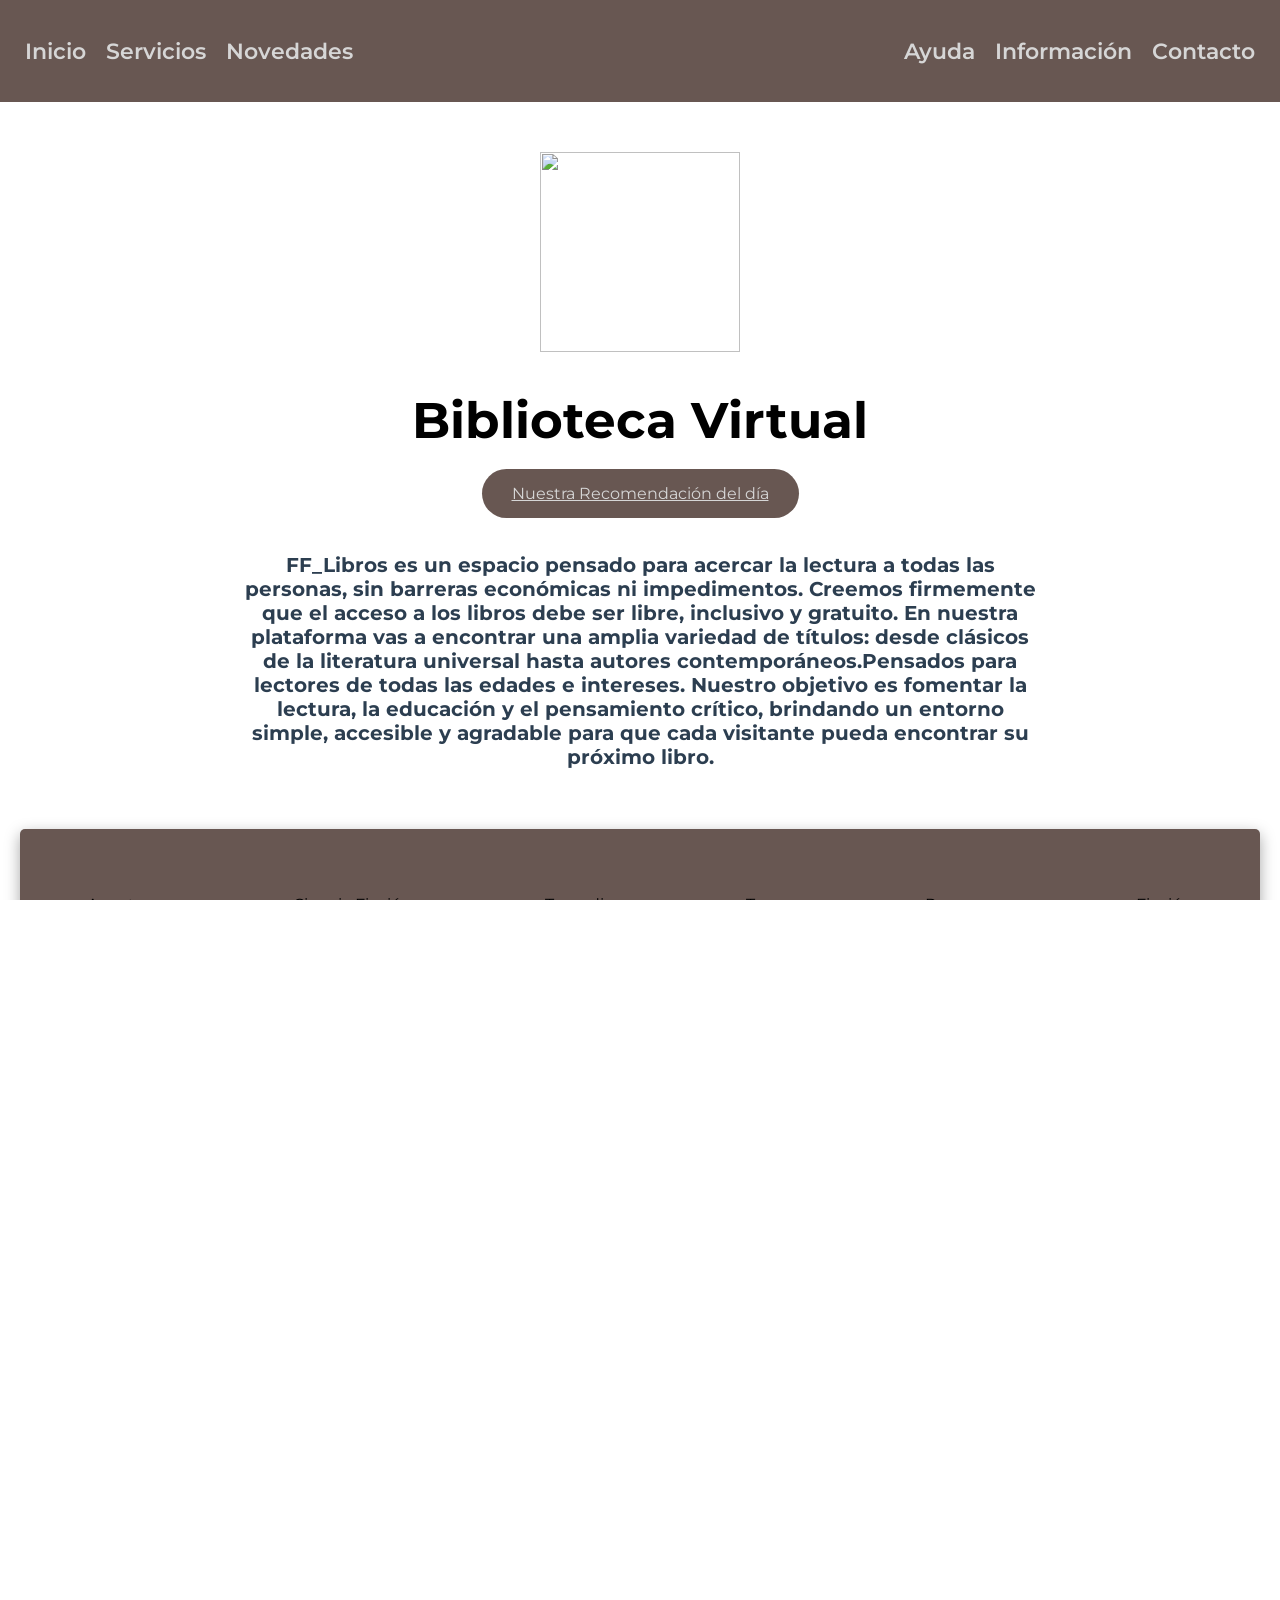
==== index.html @ a9b55ed5 "Initial commit" ====
<!DOCTYPE html>
<html lang="en">

<head>
    <meta charset="UTF-8">
    <meta name="viewport" content="width=device-width, initial-scale=1.0">
    <title>FF_LIBROS</title>
    <link rel="stylesheet" href="estilo.css">
    <link rel="preconnect" href="https://fonts.googleapis.com">
    <link rel="preconnect" href="https://fonts.gstatic.com" crossorigin>
    <link href="https://fonts.googleapis.com/css2?family=Montserrat:ital,wght@0,100..900;1,100..900&display=swap"
        rel="stylesheet">
    <link rel="stylesheet" href="https://cdnjs.cloudflare.com/ajax/libs/font-awesome/6.7.2/css/all.min.css">
</head>

<body>
    <div>
        <header class="header-principal">
            <nav class="navegacion.principal">
                <a href="#inicio" class="link-navegacion">Inicio</a>
                <a href="#servicios" class="link-navegacion">Servicios</a>
                <a href="#novedades" class="link-navegacion">Novedades</a>
            </nav>
            <nav class="navegacion.principal">
                <a href="#ayuda" class="link-navegacion">Ayuda</a>
                <a href="#historia-libros" class="link-navegacion">Información</a>
                <a href="#contacto" class="link-navegacion">Contacto</a>
            </nav>
        </header>
        <div class="banner-principal" id="inicio">
            <img src="imagenes/Logo Pastelería Negro.png" alt="" class="logo1">
            <h1 class="baner-principal-titulo">Biblioteca Virtual</h1> 
            <a href="https://ia800305.us.archive.org/29/items/romeo-y-julieta-texto-completo/Romeo%20y%20Julieta%20-%20William%20Shakespeare.pdf" target="_blank" class="banner-principal_boton">Nuestra Recomendación del día 
            </a>
            <h2 class="recomendaciones_día">FF_Libros es un espacio pensado para acercar la lectura a todas las personas, sin barreras económicas ni impedimentos. Creemos firmemente que el acceso a los libros debe ser libre, inclusivo y gratuito.
            En nuestra plataforma vas a encontrar una amplia variedad de títulos: desde clásicos de la literatura universal hasta autores contemporáneos.Pensados para lectores de todas las edades e intereses.
            Nuestro objetivo es fomentar la lectura, la educación y el pensamiento crítico, brindando un entorno simple, accesible y agradable para que cada visitante pueda encontrar su próximo libro.</h1>
        </div>
    </div>
    <section class="seccion-informativa" id="novedades">
        <div class="logo-container">
            <div><p class="terror">Aventura</p><a href="https://docs.google.com/file/d/0B_Q4k6k8MyYJbkFoLVdlWTJ0bzA/view?resourcekey=0-ReugSdUUQH0747n74-_xDg" target="_blank"><img src="imagenes/Caroline.jpg" alt=""></a></div>
            <div><p class="Romance">Ciencia Ficción</p><a href="https://drive.google.com/file/d/0B8Bcptq_5FyXamtia1VwQ3hxNGM/view?resourcekey=0-iM1c9DHUqbsCZUHsIbO9zg" target="_blank"><img src="imagenes/frankenstein-9781982146160_xlg.jpg" alt=""></a></div>
            <div><p class="Ficción">Tragedia</p><a href="https://drive.google.com/file/d/0B1JjW_N9HUizLVdVN28wZjR3UWs/view?resourcekey=0-kLVCrs1FoVmyA7CVpoLinA" target="_blank"><img src="imagenes/otelo_classicos_14x21_9788525429926_hd.jpg" alt=""></a></div>
            <div><p class="terror">Terror</p><a href="https://docs.google.com/file/d/0B3N8jtudSydeYWgwbzJxOXZYS1U/edit?resourcekey=0-G7ZxKLWMipMM8vqegxBU3Q" target="_blank"><img src="imagenes/terror.jpeg" alt=""></a></div>
            <div><p class="Romance">Romance</p><a href="https://ia800305.us.archive.org/29/items/romeo-y-julieta-texto-completo/Romeo%20y%20Julieta%20-%20William%20Shakespeare.pdf" target="_blank"><img src="imagenes/Rome y Julieta.webp" alt=""></a></div>
            <div><p class="Ficción">Ficción</p><a href="https://www.casadellibro.com/libro-los-escorpiones/9788426418784/14461451?msockid=0f7627fe9c4f619f231b32669d926025" target="_blank"><img src="imagenes/Los-Escorpiones-i7n24218684.jpg" alt=""></a></div>
        </div>
    </section>
    <section class="seccion-informativa">
        <div class="logo-container">
            <div><p class="terror">Fantasía</p><a href="https://drive.google.com/file/d/1CaBzwlBOB-yBDRbEeRy27LpGcEYIboGo/view" target="_blank"><img src="imagenes/Harry-Potter-y-la-Piedra-Filosofal-J.K.-Rowling-portada.webp" alt=""></a></div>
            <div><p class="Romance">Romance</p><a href="https://drive.google.com/file/d/0B3WJqJZKobwbYk0xRG1LUTF5bjA/edit?resourcekey=0-SopEGgedc1yEMVpFT835LQ" target="_blank"><img src="imagenes/Orgullo y prejuicio.jpg" alt=""></a></div>
            <div><p class="Ciencia Ficción">Tragedia</p><a href="https://drive.google.com/file/d/0B5BInuWu1__rSDZPUW1Dd0tqUUU/view?resourcekey=0-S0Owgl2UJdeL46gXLkaaww" target="_blank"><img src="imagenes/George orwel.webp" alt=""></a></div>
            <div><p class="terror">Terror</p><a href="https://drive.google.com/file/d/0Bxodj9lVZ6CuS2NBTE1ac2pvYU0/view?resourcekey=0-q4hM0yCq_HM35weypYgFMg" target="_blank"><img src="imagenes/DRAKULA.jpeg" alt=""></a></div>
            <div><p class="Romance">Misterio Policial</p><a href="https://drive.google.com/file/d/1K6a-Qbx9DIay33fMcfDRIU5iSVgVPLN9/view" target="_blank"><img src="imagenes/asesinato A.jpg" alt=""></a></div>
            <div><p class="Ficción">Realismo mágico</p><a href="https://drive.google.com/file/d/0B8i_fahFU7-ha3hrYmo5R1hfYU0/edit?resourcekey=0-LjVX7U1vLlmI5fndIS0y3g" target="_blank"><img src="imagenes/Gabriel Garcia mar.webp" alt=""></a></div>
        </div>
    <section class="servicios" id="servicios">
        <h2>Nuestros Servicios</h2>
            <div class="contenedor-servicios">
            <div class="servicio">
        <h3>Lectura Online</h3>
        <p>Accedé a miles de libros para leer directamente desde tu navegador, sin descargas ni registros.</p>
        </div>
         <div class="servicio">
        <h3>Recomendaciones Personalizadas</h3>
        <p>Descubrí nuevas lecturas según tus intereses gracias a nuestro sistema de sugerencias.</p>
        </div>
        <div class="servicio">
        <h3>Descarga Gratuita</h3>
        <p>Descargá libros en formato PDF o EPUB totalmente gratis y sin publicidad molesta.</p>
        </div>
        </div>
     </section>
     <section id="historia-libros" class="seccion-video">
        <h2>Historia de los Libros</h2>
        <p>Conocé cómo surgieron.</p>

        <a href="https://www.youtube.com/watch?v=DwWLKkW6KOE" target="_blank" class="boton-video">
            Ver video en YouTube
        </a>
    </section>
<section class="contacto" id="contacto">
    <div class="contacto-contenedor">
            <h2>Contacto</h2>
            <p>¿Tenés preguntas, sugerencias o querés recomendar un libro? ¡Escribinos!</p>
            <form class="formulario-contacto">
            <input type="text" placeholder="Tu nombre" required>
            <input type="email" placeholder="Tu correo electrónico" required>
            <textarea placeholder="Tu mensaje" rows="5" required></textarea>
            <button type="submit">Enviar mensaje</button>
            </form>
      <div class="info-contacto">
        <p><strong>Email:</strong> contacto@ff_libros.com</p>
        <p><strong>Ubicación:</strong> Rafaela Santa Fe, Argentina</p>
</section>
<section class="ayuda" id="ayuda">
        <h2>Centro de Ayuda</h2>
        <p class="ayuda-intro">¿Tenés dudas? Acá respondemos lo más importante para que puedas disfrutar de la lectura sin problemas.</p>

    <div class="preguntas-frecuentes">
        <div class="pregunta">
            <h3>¿Necesito registrarme?</h3>
            <p>No, FF_LIBROS es totalmente libre y gratuito. No necesitás crear una cuenta para acceder a los libros.</p>
        </div>
            <div class="pregunta">
            <h3>¿Puedo descargar los libros?</h3>
            <p>Sí, muchos libros están disponibles para descarga en formato PDF.</p>
        </div>
            <div class="pregunta">
            <h3>¿A quién contacto si tengo un problema?</h3>
            <p>Podés usar el formulario en la sección de Contacto o escribirnos por redes sociales. ¡Te respondemos rápido!</p>
            </div>
    </div>
</section>
    <footer class="footer-pagina">
        <p class="suscripcion-pre-titulo">Nuestras redes sociales</p>
                <ul class="pie-pagina-menu">
                    <li class="pie-pagina-item">
                        <a href="https://www.instagram.com/" target="_blank" class="pie-pagina_link"><img class="img_instagram" src="imagenes/Instagram-Logo-Transparent.webp" alt=""></a>
                    </li>
                    <li class="pie-pagina-item">
                       <a href="https://www.facebook.com/" target="_blank" class="pie-pagina_link"><img class="img_facebook" src="imagenes/hd-logo-facebook-png-transparent-background-30.png" alt=""></a>
                    </li>
                </ul>
    </footer>
</body>
</html>
---- estilo.css ----
html, body {
    margin: 0;
    font-family:'montserrat', sans-serif;
    align-items: center;
    width: 100%;
    height: 100%;
    padding: 0;
    overflow-x: hidden;
};
body{
    height: 100%;
    min-height: auto;
}
.header-principal {
    background-color: #685752;
    padding: 20px;
    font-size: 22px;
    height: 62px;
}
img {
    width: 200px;
}
div div {
    padding: 0;
    text-align: center;
    margin: 50px auto;
    max-width: 800px;
}
h1 { 
    font-size: 50px;
}
   header {
    display: flex;
    justify-content: space-between;
    align-items: center;
    gap: 20px;
   }
   nav {
    display: flex;
    justify-content: flex-start;
    align-items: center;
    gap: 10px;
   }
   nav:first-of-type {
      margin-right: auto;
   }

   .header-principal{
    display: flex;
    justify-content: space-between;
    align-items: center;
    gap: 10px;
   }

   .link-navegacion {
    color: #eaeaea;
    text-decoration: none;
    display: block;
   }

   .banner-principal_boton {
    width: fit-content;
    background-color:#685752;
    color:rgb(214, 214, 214);
    padding: 15px 30px;
    border-radius:30px;
    font-size: 100x;
   }
   .seccion-informativa {
    display: block;
    padding: 10px 20px;
    text-align: center;
   }
   .seccion-informativa-parrafo {
    text-align: center;
    max-width: 800px;
    margin: auto;
    line-height: 1.5;
    font-size: 20px;
   }
   .footer-pagina {
    min-height: 22vh;
    background-color: #685752;
    color: rgb(214, 214, 214);
    display: flex;
    flex-direction: column;
    align-items: center;
    justify-content:space-around;
   }
   .suscripcion-pre-titulo {
    font-size: 30px;
    text-align: start;
   }
   .pie-pagina-menu {
    display: flex;
    flex-direction:row ;
    justify-content: center;
    align-items: center;
    list-style-type: none;
    gap: 20px;
    width:100%;

   }
   .pie-pagina_link {
    text-decoration:none;
    color: black;
   }
   .logo1 {
    width: 200px;
    height: 200px;
   }
   .logo-container {
    display: flex;
    flex-direction: row;
    box-shadow: rgba(0, 0, 0, 0.35) 0px 5px 15px;
    border-radius: 5px;
    background-color: #685752;
   }
  .link-navegacion {
    color:rgb(214, 214, 214);
    font-weight: 600;
    transition: 0.3s ease;
    padding: 5px;
  }
  .link-navegacion:hover{
    color:gray
  }
  .facebook, .instagram {
    height: 200px;
    width: 200px;
  }
  .img_facebook {
    width: 83px;
    height: 83px;
    object-fit: contain;
  }
  .img_instagram {
    width: 70px;
    height: 70px;
    object-fit: contain;
  }
  .recomendaciones_día {
    margin-top: 50px;
    font-size: 20px;
    gap: 20px;
    font-size: Inter;
    color: #2C3E50 ;
    text-align: center;
    
  }
  .contacto {
  background-color: rgb(255, 255, 255);;
  padding: 60px 20px;
  font-family: 'Segoe UI', sans-serif;
}

.contacto-contenedor {
  max-width: 800px;
  margin: 0 auto;
  text-align: center;
}

.contacto h2 {
  font-size: 32px;
  margin-bottom: 10px;
  color: #222;
}

.contacto p {
  font-size: 16px;
  color: #555;
  margin-bottom: 30px;
}

.formulario-contacto {
  display: flex;
  flex-direction: column;
  gap: 15px;
}

.formulario-contacto input,
.formulario-contacto textarea {
  padding: 12px;
  border: 1px solid #ccc;
  border-radius: 8px;
  font-size: 15px;
}

.formulario-contacto button {
  background-color:#685752 ;
  color: #fff;
  border: none;
  padding: 14px;
  border-radius: 8px;
  font-size: 16px;
  cursor: pointer;
  transition: background-color 0.3s;
}

.formulario-contacto button:hover {
  background-color: #2d3c67;
}

.info-contacto {
  margin-top: 40px;
  font-size: 15px;
  color: black;
}

.info-contacto .redes a {
  display: inline-block;
  margin: 10px 10px 0 10px;
  color: black;
  text-decoration: none;
}

.info-contacto .redes a:hover {
  text-decoration: underline;
}
.servicios {
  padding: 60px 20px;
  background-color: rgb(255, 255, 255);
  text-align: center;
}

.servicios h2 {
  font-size: 2.5rem;
  margin-bottom: 40px;
  color:black;
  font-family: 'Segoe UI', sans-serif;
}

.contenedor-servicios {
  display: flex;
  flex-wrap: wrap;
  justify-content: center;
  gap: 30px;
}

.servicio {
  background-color: #685752;
  padding: 20px;
  max-width: 300px;
  border-radius: 12px;
  box-shadow: 0 0 10px rgba(0,0,0,0.08);
  transition: transform 0.3s;
}

.servicio:hover {
  transform: translateY(-5px);
}

.servicio h3 {
  font-size: 1.4rem;
  margin-bottom: 10px;
  color: black;
}

.servicio p {
  font-size: 1rem;
  color: black;
  line-height: 1.5;
}
.ayuda {
  padding: 60px 20px;
  background-color: rgb(255, 255, 255);;
  text-align: center;
  color:black;
}

.ayuda h2 {
  font-size: 2.5rem;
  margin-bottom: 10px;
  font-family: 'Segoe UI', sans-serif;
}

.ayuda-intro {
  font-size: 1.1rem;
  color: black;
  max-width: 600px;
  margin: 0 auto 40px;
}

.preguntas-frecuentes {
  display: grid;
  grid-template-columns: repeat(auto-fit, minmax(250px, 1fr));
  gap: 30px;
  max-width: 1000px;
  margin: 0 auto;
}

.pregunta {
  background-color: #685752;
  padding: 20px;
  border-radius: 12px;
  box-shadow: 0 0 8px rgba(0,0,0,0.05);
  text-align: left;
}

.pregunta h3 {
  font-size: 1.3rem;
  color: black;
  margin-bottom: 10px;
}

.pregunta p {
  font-size: 1rem;
  color: black;
  line-height: 1.6;
}
.seccion-video {
  background-color:#685752;
  padding: 60px 20px;
  text-align: center;
}

.seccion-video h2 {
  font-size: 2.5rem;
  margin-bottom: 15px;
  color: black;
}

.seccion-video p {
  font-size: 1.2rem;
  margin-bottom: 30px;
  color: black;
  max-width: 700px;
  margin: 0 auto 30px;
}

.boton-video {
  display: inline-block;
  padding: 12px 24px;
  font-size: 1rem;
  background-color: cornflowerblue ;
  color:black;
  text-decoration: none;
  border-radius: 8px;
  transition: background 0.3s ease;
}

.boton-video:hover {
  background-color: white;
}
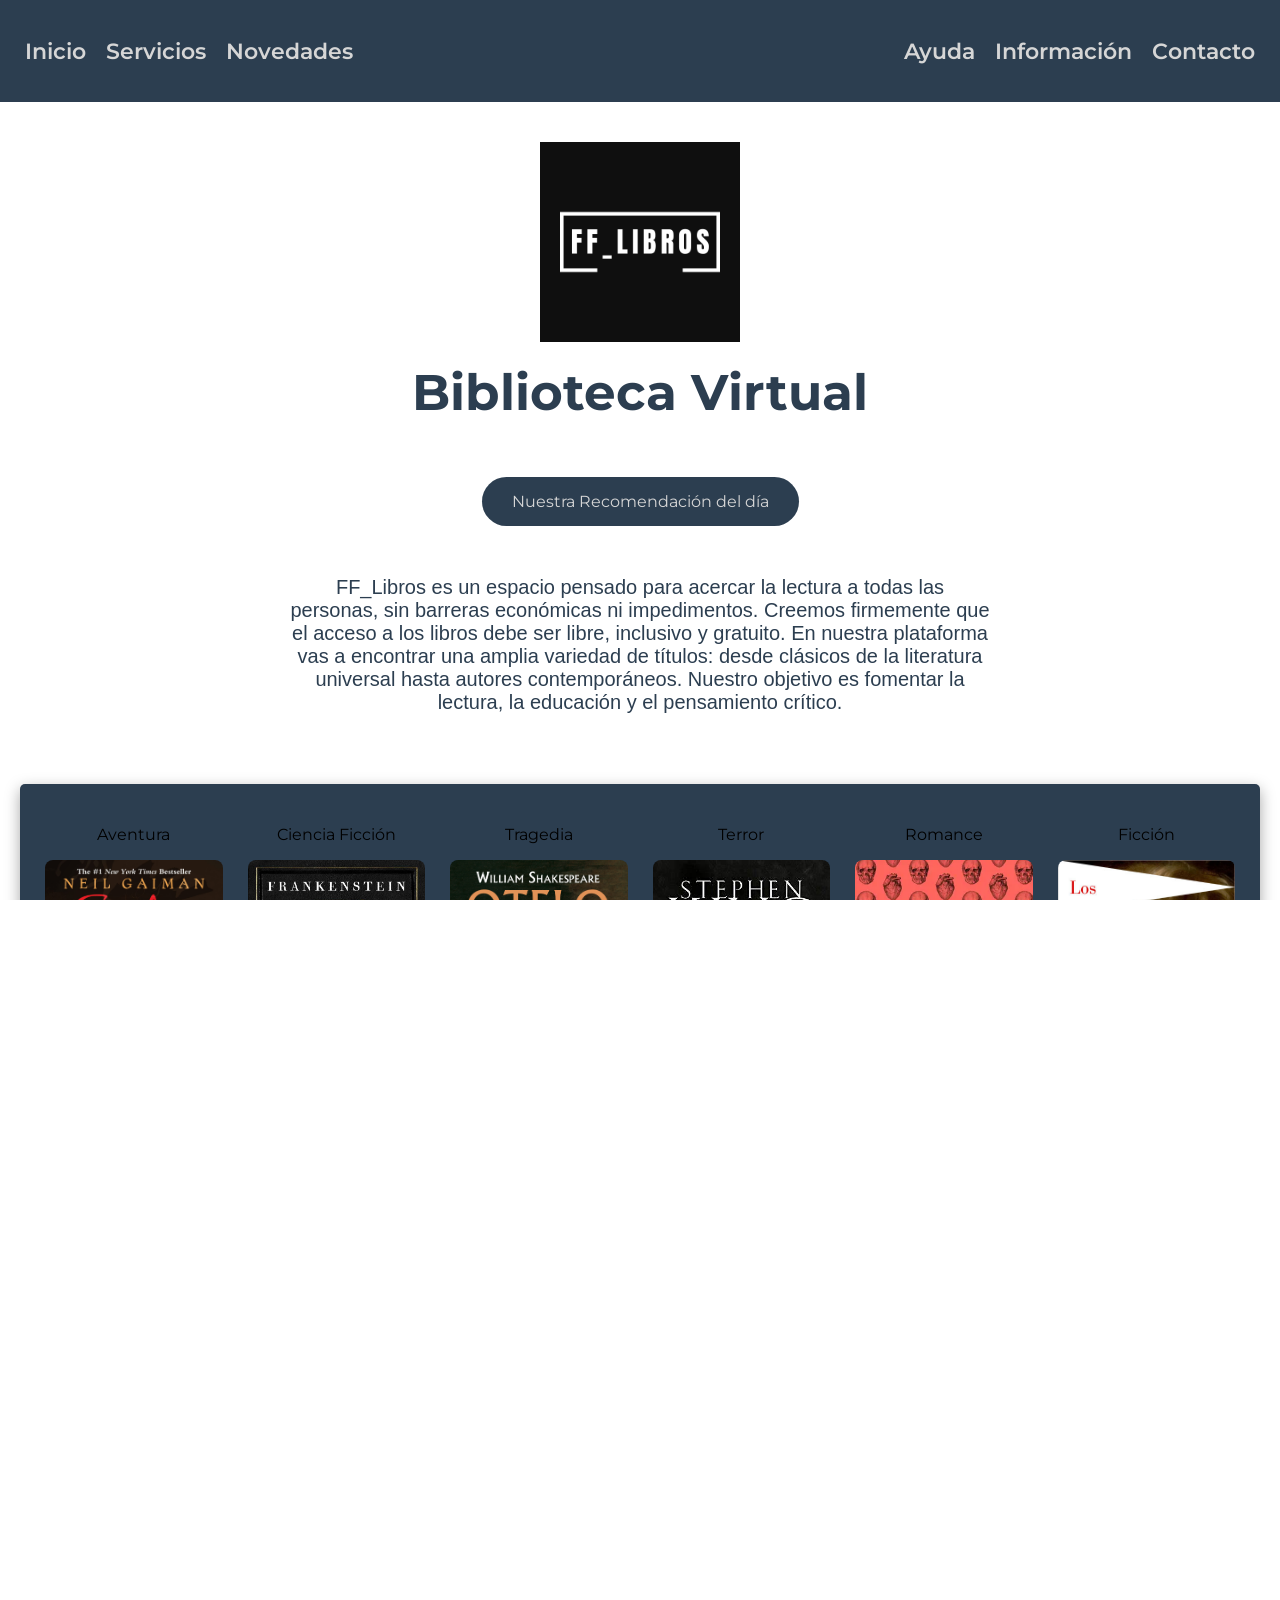
==== commit 036f7025: "Add files via upload" ====
--- a/index.html
+++ b/index.html
@@ -1,129 +1,169 @@
 <!DOCTYPE html>
-<html lang="en">
+<html lang="es">
 
 <head>
-    <meta charset="UTF-8">
-    <meta name="viewport" content="width=device-width, initial-scale=1.0">
-    <title>FF_LIBROS</title>
-    <link rel="stylesheet" href="estilo.css">
-    <link rel="preconnect" href="https://fonts.googleapis.com">
-    <link rel="preconnect" href="https://fonts.gstatic.com" crossorigin>
-    <link href="https://fonts.googleapis.com/css2?family=Montserrat:ital,wght@0,100..900;1,100..900&display=swap"
-        rel="stylesheet">
-    <link rel="stylesheet" href="https://cdnjs.cloudflare.com/ajax/libs/font-awesome/6.7.2/css/all.min.css">
+  <meta charset="UTF-8">
+  <meta name="viewport" content="width=device-width, initial-scale=1.0">
+  <title>FF_LIBROS</title>
+  <link rel="stylesheet" href="estilo.css">
+  <link rel="preconnect" href="https://fonts.googleapis.com">
+  <link rel="preconnect" href="https://fonts.gstatic.com" crossorigin>
+  <link href="https://fonts.googleapis.com/css2?family=Montserrat:wght@300;400;600&display=swap" rel="stylesheet">
+  <link rel="stylesheet" href="https://cdnjs.cloudflare.com/ajax/libs/font-awesome/6.7.2/css/all.min.css">
+  <link rel="icon" type="image/png" href="imagenes/favicon.png" />
+  <link rel="icon" type="image/png" href="imagenes/Favicon.img.png" />
 </head>
 
 <body>
-    <div>
-        <header class="header-principal">
-            <nav class="navegacion.principal">
-                <a href="#inicio" class="link-navegacion">Inicio</a>
-                <a href="#servicios" class="link-navegacion">Servicios</a>
-                <a href="#novedades" class="link-navegacion">Novedades</a>
-            </nav>
-            <nav class="navegacion.principal">
-                <a href="#ayuda" class="link-navegacion">Ayuda</a>
-                <a href="#historia-libros" class="link-navegacion">Información</a>
-                <a href="#contacto" class="link-navegacion">Contacto</a>
-            </nav>
-        </header>
-        <div class="banner-principal" id="inicio">
-            <img src="imagenes/Logo Pastelería Negro.png" alt="" class="logo1">
-            <h1 class="baner-principal-titulo">Biblioteca Virtual</h1> 
-            <a href="https://ia800305.us.archive.org/29/items/romeo-y-julieta-texto-completo/Romeo%20y%20Julieta%20-%20William%20Shakespeare.pdf" target="_blank" class="banner-principal_boton">Nuestra Recomendación del día 
-            </a>
-            <h2 class="recomendaciones_día">FF_Libros es un espacio pensado para acercar la lectura a todas las personas, sin barreras económicas ni impedimentos. Creemos firmemente que el acceso a los libros debe ser libre, inclusivo y gratuito.
-            En nuestra plataforma vas a encontrar una amplia variedad de títulos: desde clásicos de la literatura universal hasta autores contemporáneos.Pensados para lectores de todas las edades e intereses.
-            Nuestro objetivo es fomentar la lectura, la educación y el pensamiento crítico, brindando un entorno simple, accesible y agradable para que cada visitante pueda encontrar su próximo libro.</h1>
-        </div>
+  <header class="header-principal">
+    <nav>
+      <a href="#inicio" class="link-navegacion">Inicio</a>
+      <a href="#servicios" class="link-navegacion">Servicios</a>
+      <a href="#novedades" class="link-navegacion">Novedades</a>
+    </nav>
+    <nav>
+      <a href="#ayuda" class="link-navegacion">Ayuda</a>
+      <a href="#historia-libros" class="link-navegacion">Información</a>
+      <a href="#contacto" class="link-navegacion">Contacto</a>
+    </nav>
+  </header>
+
+  <div class="banner-principal" id="inicio">
+    <img src="imagenes/Logo Pastelería Negro.png" alt="" class="logo1">
+    <h1 class="baner-principal-titulo">Biblioteca Virtual</h1>
+    <a href="https://ia800305.us.archive.org/29/items/romeo-y-julieta-texto-completo/Romeo%20y%20Julieta%20-%20William%20Shakespeare.pdf"
+      target="_blank" class="banner-principal_boton">
+      Nuestra Recomendación del día
+    </a>
+    <p class="recomendaciones_día">
+      FF_Libros es un espacio pensado para acercar la lectura a todas las personas, sin barreras económicas ni impedimentos. Creemos firmemente que el acceso a los libros debe ser libre, inclusivo y gratuito. En nuestra plataforma vas a encontrar una amplia variedad de títulos: desde clásicos de la literatura universal hasta autores contemporáneos. Nuestro objetivo es fomentar la lectura, la educación y el pensamiento crítico.
+    </p>
+  </div>
+
+  <section class="seccion-informativa" id="novedades">
+    <div class="logo-container">
+      <div>
+        <p class="terror">Aventura</p>
+        <a href="https://docs.google.com/file/d/0B_Q4k6k8MyYJbkFoLVdlWTJ0bzA/view?resourcekey=0-ReugSdUUQH0747n74-_xDg" target="_blank">
+          <img src="imagenes/Caroline.jpg" alt="">
+        </a>
+      </div>
+      <div>
+        <p class="Romance">Ciencia Ficción</p>
+        <a href="https://drive.google.com/file/d/0B8Bcptq_5FyXamtia1VwQ3hxNGM/view?resourcekey=0-iM1c9DHUqbsCZUHsIbO9zg" target="_blank">
+          <img src="imagenes/frankenstein-9781982146160_xlg.jpg" alt="">
+        </a>
+      </div>
+      <div>
+        <p class="Ficción">Tragedia</p>
+        <a href="https://drive.google.com/file/d/0B1JjW_N9HUizLVdVN28wZjR3UWs/view?resourcekey=0-kLVCrs1FoVmyA7CVpoLinA" target="_blank">
+          <img src="imagenes/otelo_classicos_14x21_9788525429926_hd.jpg" alt="">
+        </a>
+      </div>
+      <div>
+        <p class="terror">Terror</p>
+        <a href="https://docs.google.com/file/d/0B3N8jtudSydeYWgwbzJxOXZYS1U/edit?resourcekey=0-G7ZxKLWMipMM8vqegxBU3Q" target="_blank">
+          <img src="imagenes/terror.jpeg" alt="">
+        </a>
+      </div>
+      <div>
+        <p class="Romance">Romance</p>
+        <a href="https://ia800305.us.archive.org/29/items/romeo-y-julieta-texto-completo/Romeo%20y%20Julieta%20-%20William%20Shakespeare.pdf" target="_blank">
+          <img src="imagenes/Rome y Julieta.webp" alt="">
+        </a>
+      </div>
+      <div>
+        <p class="Ficción">Ficción</p>
+        <a href="https://www.casadellibro.com/libro-los-escorpiones/9788426418784/14461451?msockid=0f7627fe9c4f619f231b32669d926025" target="_blank">
+          <img src="imagenes/Los-Escorpiones-i7n24218684.jpg" alt="">
+        </a>
+      </div>
     </div>
-    <section class="seccion-informativa" id="novedades">
-        <div class="logo-container">
-            <div><p class="terror">Aventura</p><a href="https://docs.google.com/file/d/0B_Q4k6k8MyYJbkFoLVdlWTJ0bzA/view?resourcekey=0-ReugSdUUQH0747n74-_xDg" target="_blank"><img src="imagenes/Caroline.jpg" alt=""></a></div>
-            <div><p class="Romance">Ciencia Ficción</p><a href="https://drive.google.com/file/d/0B8Bcptq_5FyXamtia1VwQ3hxNGM/view?resourcekey=0-iM1c9DHUqbsCZUHsIbO9zg" target="_blank"><img src="imagenes/frankenstein-9781982146160_xlg.jpg" alt=""></a></div>
-            <div><p class="Ficción">Tragedia</p><a href="https://drive.google.com/file/d/0B1JjW_N9HUizLVdVN28wZjR3UWs/view?resourcekey=0-kLVCrs1FoVmyA7CVpoLinA" target="_blank"><img src="imagenes/otelo_classicos_14x21_9788525429926_hd.jpg" alt=""></a></div>
-            <div><p class="terror">Terror</p><a href="https://docs.google.com/file/d/0B3N8jtudSydeYWgwbzJxOXZYS1U/edit?resourcekey=0-G7ZxKLWMipMM8vqegxBU3Q" target="_blank"><img src="imagenes/terror.jpeg" alt=""></a></div>
-            <div><p class="Romance">Romance</p><a href="https://ia800305.us.archive.org/29/items/romeo-y-julieta-texto-completo/Romeo%20y%20Julieta%20-%20William%20Shakespeare.pdf" target="_blank"><img src="imagenes/Rome y Julieta.webp" alt=""></a></div>
-            <div><p class="Ficción">Ficción</p><a href="https://www.casadellibro.com/libro-los-escorpiones/9788426418784/14461451?msockid=0f7627fe9c4f619f231b32669d926025" target="_blank"><img src="imagenes/Los-Escorpiones-i7n24218684.jpg" alt=""></a></div>
-        </div>
-    </section>
-    <section class="seccion-informativa">
-        <div class="logo-container">
-            <div><p class="terror">Fantasía</p><a href="https://drive.google.com/file/d/1CaBzwlBOB-yBDRbEeRy27LpGcEYIboGo/view" target="_blank"><img src="imagenes/Harry-Potter-y-la-Piedra-Filosofal-J.K.-Rowling-portada.webp" alt=""></a></div>
-            <div><p class="Romance">Romance</p><a href="https://drive.google.com/file/d/0B3WJqJZKobwbYk0xRG1LUTF5bjA/edit?resourcekey=0-SopEGgedc1yEMVpFT835LQ" target="_blank"><img src="imagenes/Orgullo y prejuicio.jpg" alt=""></a></div>
-            <div><p class="Ciencia Ficción">Tragedia</p><a href="https://drive.google.com/file/d/0B5BInuWu1__rSDZPUW1Dd0tqUUU/view?resourcekey=0-S0Owgl2UJdeL46gXLkaaww" target="_blank"><img src="imagenes/George orwel.webp" alt=""></a></div>
-            <div><p class="terror">Terror</p><a href="https://drive.google.com/file/d/0Bxodj9lVZ6CuS2NBTE1ac2pvYU0/view?resourcekey=0-q4hM0yCq_HM35weypYgFMg" target="_blank"><img src="imagenes/DRAKULA.jpeg" alt=""></a></div>
-            <div><p class="Romance">Misterio Policial</p><a href="https://drive.google.com/file/d/1K6a-Qbx9DIay33fMcfDRIU5iSVgVPLN9/view" target="_blank"><img src="imagenes/asesinato A.jpg" alt=""></a></div>
-            <div><p class="Ficción">Realismo mágico</p><a href="https://drive.google.com/file/d/0B8i_fahFU7-ha3hrYmo5R1hfYU0/edit?resourcekey=0-LjVX7U1vLlmI5fndIS0y3g" target="_blank"><img src="imagenes/Gabriel Garcia mar.webp" alt=""></a></div>
-        </div>
-    <section class="servicios" id="servicios">
-        <h2>Nuestros Servicios</h2>
-            <div class="contenedor-servicios">
-            <div class="servicio">
+  </section>
+
+  <section class="servicios" id="servicios">
+    <h2>Nuestros Servicios</h2>
+    <div class="contenedor-servicios">
+      <div class="servicio">
         <h3>Lectura Online</h3>
         <p>Accedé a miles de libros para leer directamente desde tu navegador, sin descargas ni registros.</p>
-        </div>
-         <div class="servicio">
+      </div>
+      <div class="servicio">
         <h3>Recomendaciones Personalizadas</h3>
         <p>Descubrí nuevas lecturas según tus intereses gracias a nuestro sistema de sugerencias.</p>
-        </div>
-        <div class="servicio">
+      </div>
+      <div class="servicio">
         <h3>Descarga Gratuita</h3>
         <p>Descargá libros en formato PDF o EPUB totalmente gratis y sin publicidad molesta.</p>
-        </div>
-        </div>
-     </section>
-     <section id="historia-libros" class="seccion-video">
-        <h2>Historia de los Libros</h2>
-        <p>Conocé cómo surgieron.</p>
+      </div>
+    </div>
+  </section>
 
-        <a href="https://www.youtube.com/watch?v=DwWLKkW6KOE" target="_blank" class="boton-video">
-            Ver video en YouTube
-        </a>
-    </section>
-<section class="contacto" id="contacto">
+  <section id="historia-libros" class="seccion-video">
+    <h2>Historia de los Libros</h2>
+    <p>Conocé cómo surgieron.</p>
+    <div class="video-container">
+      <iframe 
+        src="https://www.youtube.com/embed/DwWLKkW6KOE" 
+        title="Historia de los libros"
+        frameborder="0"
+        allow="accelerometer; autoplay; clipboard-write; encrypted-media; gyroscope; picture-in-picture"
+        allowfullscreen>
+      </iframe>
+    </div>
+  </section>
+
+  <section class="contacto" id="contacto">
     <div class="contacto-contenedor">
-            <h2>Contacto</h2>
-            <p>¿Tenés preguntas, sugerencias o querés recomendar un libro? ¡Escribinos!</p>
-            <form class="formulario-contacto">
-            <input type="text" placeholder="Tu nombre" required>
-            <input type="email" placeholder="Tu correo electrónico" required>
-            <textarea placeholder="Tu mensaje" rows="5" required></textarea>
-            <button type="submit">Enviar mensaje</button>
-            </form>
+      <h2>Contacto</h2>
+      <p>¿Tenés preguntas, sugerencias o querés recomendar un libro? ¡Escribinos!</p>
+      <form class="formulario-contacto">
+        <input type="text" placeholder="Tu nombre" required>
+        <input type="email" placeholder="Tu correo electrónico" required>
+        <textarea placeholder="Tu mensaje" rows="5" required></textarea>
+        <button type="submit">Enviar mensaje</button>
+      </form>
       <div class="info-contacto">
         <p><strong>Email:</strong> contacto@ff_libros.com</p>
-        <p><strong>Ubicación:</strong> Rafaela Santa Fe, Argentina</p>
-</section>
-<section class="ayuda" id="ayuda">
-        <h2>Centro de Ayuda</h2>
-        <p class="ayuda-intro">¿Tenés dudas? Acá respondemos lo más importante para que puedas disfrutar de la lectura sin problemas.</p>
+        <p><strong>Ubicación:</strong> Rafaela, Santa Fe, Argentina</p>
+      </div>
+    </div>
+  </section>
 
+  <section class="ayuda" id="ayuda">
+    <h2>Centro de Ayuda</h2>
+    <p class="ayuda-intro">¿Tenés dudas? Acá respondemos lo más importante para que puedas disfrutar de la lectura sin problemas.</p>
     <div class="preguntas-frecuentes">
-        <div class="pregunta">
-            <h3>¿Necesito registrarme?</h3>
-            <p>No, FF_LIBROS es totalmente libre y gratuito. No necesitás crear una cuenta para acceder a los libros.</p>
-        </div>
-            <div class="pregunta">
-            <h3>¿Puedo descargar los libros?</h3>
-            <p>Sí, muchos libros están disponibles para descarga en formato PDF.</p>
-        </div>
-            <div class="pregunta">
-            <h3>¿A quién contacto si tengo un problema?</h3>
-            <p>Podés usar el formulario en la sección de Contacto o escribirnos por redes sociales. ¡Te respondemos rápido!</p>
-            </div>
+      <div class="pregunta">
+        <h3>¿Necesito registrarme?</h3>
+        <p>No, FF_LIBROS es totalmente libre y gratuito. No necesitás crear una cuenta para acceder a los libros.</p>
+      </div>
+      <div class="pregunta">
+        <h3>¿Puedo descargar los libros?</h3>
+        <p>Sí, muchos libros están disponibles para descarga en formato PDF.</p>
+      </div>
+      <div class="pregunta">
+        <h3>¿A quién contacto si tengo un problema?</h3>
+        <p>Podés usar el formulario en la sección de Contacto o escribirnos por redes sociales. ¡Te respondemos rápido!</p>
+      </div>
     </div>
-</section>
-    <footer class="footer-pagina">
-        <p class="suscripcion-pre-titulo">Nuestras redes sociales</p>
-                <ul class="pie-pagina-menu">
-                    <li class="pie-pagina-item">
-                        <a href="https://www.instagram.com/" target="_blank" class="pie-pagina_link"><img class="img_instagram" src="imagenes/Instagram-Logo-Transparent.webp" alt=""></a>
-                    </li>
-                    <li class="pie-pagina-item">
-                       <a href="https://www.facebook.com/" target="_blank" class="pie-pagina_link"><img class="img_facebook" src="imagenes/hd-logo-facebook-png-transparent-background-30.png" alt=""></a>
-                    </li>
-                </ul>
-    </footer>
+  </section>
+
+  <footer class="footer-pagina">
+    <p class="suscripcion-pre-titulo">Nuestras redes sociales</p>
+    <ul class="pie-pagina-menu">
+      <li class="pie-pagina-item">
+        <a href="https://www.instagram.com/" target="_blank" class="pie-pagina_link">
+          <img class="img_instagram" src="imagenes/Instagram-Logo-Transparent.webp" alt="">
+        </a>
+      </li>
+      <li class="pie-pagina-item">
+        <a href="https://www.facebook.com/" target="_blank" class="pie-pagina_link">
+          <img class="img_facebook" src="imagenes/hd-logo-facebook-png-transparent-background-30.png" alt="">
+        </a>
+      </li>
+    </ul>
+  </footer>
+
 </body>
-</html>+</html>
--- a/estilo.css
+++ b/estilo.css
@@ -1,344 +1,400 @@
+
 html, body {
     margin: 0;
-    font-family:'montserrat', sans-serif;
+    font-family: 'Montserrat', sans-serif;
     align-items: center;
     width: 100%;
     height: 100%;
     padding: 0;
     overflow-x: hidden;
-};
-body{
+}
+
+body {
     height: 100%;
     min-height: auto;
 }
+
 .header-principal {
-    background-color: #685752;
+    background-color: #2C3E50;
     padding: 20px;
     font-size: 22px;
     height: 62px;
-}
-img {
-    width: 200px;
-}
-div div {
-    padding: 0;
-    text-align: center;
-    margin: 50px auto;
-    max-width: 800px;
-}
-h1 { 
-    font-size: 50px;
-}
-   header {
+
     display: flex;
     justify-content: space-between;
     align-items: center;
-    gap: 20px;
-   }
-   nav {
+    gap: 10px;
+}
+
+
+nav {
     display: flex;
     justify-content: flex-start;
     align-items: center;
     gap: 10px;
-   }
-   nav:first-of-type {
-      margin-right: auto;
-   }
-
-   .header-principal{
-    display: flex;
-    justify-content: space-between;
-    align-items: center;
-    gap: 10px;
-   }
-
-   .link-navegacion {
-    color: #eaeaea;
+}
+
+nav:first-of-type {
+    margin-right: auto;
+}
+
+.link-navegacion {
+    color: rgb(214, 214, 214);
+    font-weight: 600;
     text-decoration: none;
     display: block;
-   }
-
-   .banner-principal_boton {
+    padding: 5px;
+    transition: 0.3s ease;
+}
+
+.link-navegacion:hover {
+    color: gray;
+}
+
+.banner-principal_boton {
     width: fit-content;
-    background-color:#685752;
-    color:rgb(214, 214, 214);
+    background-color: #2C3E50;
+    color: rgb(214, 214, 214);
     padding: 15px 30px;
-    border-radius:30px;
-    font-size: 100x;
-   }
-   .seccion-informativa {
+    border-radius: 30px;
+    font-size: 16px;
+    text-decoration: none;
+    display: inline-block;
+    margin-top: 20px;
+}
+
+.banner-principal {
+    text-align: center;
+    padding: 40px 20px;
+}
+
+.logo1 {
+    width: 200px;
+    height: 200px;
+    margin: 0 auto;
+    display: block;
+}
+
+.baner-principal-titulo {
+    font-size: 50px;
+    margin-top: 20px;
+    color: #2C3E50;
+}
+
+.recomendaciones_día {
+    margin-top: 50px;
+    font-size: 20px;
+    font-family: 'Inter', sans-serif;
+    color: #2C3E50;
+    text-align: center;
+    max-width: 700px;
+    margin-left: auto;
+    margin-right: auto;
+}
+
+.seccion-informativa {
     display: block;
     padding: 10px 20px;
     text-align: center;
-   }
-   .seccion-informativa-parrafo {
-    text-align: center;
-    max-width: 800px;
-    margin: auto;
-    line-height: 1.5;
-    font-size: 20px;
-   }
-   .footer-pagina {
+}
+
+.logo-container {
+    display: flex;
+    flex-wrap: wrap;
+    justify-content: center;
+    gap: 15px;
+    box-shadow: rgba(0, 0, 0, 0.35) 0px 5px 15px;
+    border-radius: 5px;
+    background-color: #2C3E50;
+    padding: 20px;
+}
+
+.logo-container div {
+    flex: 1 1 150px;
+    margin: 5px;
+    text-align: center;
+}
+
+.logo-container img {
+    max-width: 100%;
+    height: auto;
+    border-radius: 8px;
+}
+
+.footer-pagina {
     min-height: 22vh;
-    background-color: #685752;
+    background-color: #2C3E50;
     color: rgb(214, 214, 214);
     display: flex;
     flex-direction: column;
     align-items: center;
-    justify-content:space-around;
-   }
-   .suscripcion-pre-titulo {
+    justify-content: space-around;
+    padding: 20px 10px;
+    text-align: center; 
+}
+
+.footer-pagina p, 
+.footer-pagina ul {
+    width: 100%;
+    max-width: 1200px;
+    margin: 0 auto;
+    text-align: center; 
+}
+
+.suscripcion-pre-titulo {
     font-size: 30px;
-    text-align: start;
-   }
-   .pie-pagina-menu {
-    display: flex;
-    flex-direction:row ;
+    text-align: center; 
+    width: 100%;
+    max-width: 1200px;
+    margin-bottom: 15px;
+}
+
+.pie-pagina-menu {
+    display: flex;
+    flex-direction: row;
     justify-content: center;
     align-items: center;
     list-style-type: none;
     gap: 20px;
-    width:100%;
-
-   }
-   .pie-pagina_link {
-    text-decoration:none;
-    color: black;
-   }
-   .logo1 {
-    width: 200px;
-    height: 200px;
-   }
-   .logo-container {
-    display: flex;
-    flex-direction: row;
-    box-shadow: rgba(0, 0, 0, 0.35) 0px 5px 15px;
-    border-radius: 5px;
-    background-color: #685752;
-   }
-  .link-navegacion {
-    color:rgb(214, 214, 214);
-    font-weight: 600;
-    transition: 0.3s ease;
-    padding: 5px;
-  }
-  .link-navegacion:hover{
-    color:gray
-  }
-  .facebook, .instagram {
-    height: 200px;
-    width: 200px;
-  }
-  .img_facebook {
+    width: 100%;
+    max-width: 1200px;
+    padding: 0;
+    margin: 10px auto 0 auto;
+}
+
+.pie-pagina_link {
+    text-decoration: none;
+    color: black;
+}
+
+.img_facebook {
     width: 83px;
     height: 83px;
     object-fit: contain;
-  }
-  .img_instagram {
+}
+
+.img_instagram {
     width: 70px;
     height: 70px;
     object-fit: contain;
-  }
-  .recomendaciones_día {
-    margin-top: 50px;
-    font-size: 20px;
-    gap: 20px;
-    font-size: Inter;
-    color: #2C3E50 ;
-    text-align: center;
-    
-  }
-  .contacto {
-  background-color: rgb(255, 255, 255);;
-  padding: 60px 20px;
-  font-family: 'Segoe UI', sans-serif;
+}
+
+.contacto {
+    background-color: rgb(255, 255, 255);
+    padding: 60px 20px;
+    font-family: 'Segoe UI', sans-serif;
+    color: black;
+    text-align: center;
 }
 
 .contacto-contenedor {
-  max-width: 800px;
-  margin: 0 auto;
-  text-align: center;
+    max-width: 800px;
+    margin: 0 auto;
 }
 
 .contacto h2 {
-  font-size: 32px;
-  margin-bottom: 10px;
-  color: #222;
+    font-size: 32px;
+    margin-bottom: 10px;
 }
 
 .contacto p {
-  font-size: 16px;
-  color: #555;
-  margin-bottom: 30px;
+    font-size: 16px;
+    color: #555;
+    margin-bottom: 30px;
 }
 
 .formulario-contacto {
-  display: flex;
-  flex-direction: column;
-  gap: 15px;
+    display: flex;
+    flex-direction: column;
+    gap: 15px;
 }
 
 .formulario-contacto input,
 .formulario-contacto textarea {
-  padding: 12px;
-  border: 1px solid #ccc;
-  border-radius: 8px;
-  font-size: 15px;
+    padding: 12px;
+    border: 1px solid #ccc;
+    border-radius: 8px;
+    font-size: 15px;
 }
 
 .formulario-contacto button {
-  background-color:#685752 ;
-  color: #fff;
-  border: none;
-  padding: 14px;
-  border-radius: 8px;
-  font-size: 16px;
-  cursor: pointer;
-  transition: background-color 0.3s;
+    background-color: #2C3E50;
+    color: #fff;
+    border: none;
+    padding: 14px;
+    border-radius: 8px;
+    font-size: 16px;
+    cursor: pointer;
+    transition: background-color 0.3s;
 }
 
 .formulario-contacto button:hover {
-  background-color: #2d3c67;
+    background-color: #2d3c67;
 }
 
 .info-contacto {
-  margin-top: 40px;
-  font-size: 15px;
-  color: black;
-}
-
-.info-contacto .redes a {
-  display: inline-block;
-  margin: 10px 10px 0 10px;
-  color: black;
-  text-decoration: none;
-}
-
-.info-contacto .redes a:hover {
-  text-decoration: underline;
-}
+    margin-top: 40px;
+    font-size: 15px;
+    color: black;
+}
+
 .servicios {
-  padding: 60px 20px;
-  background-color: rgb(255, 255, 255);
-  text-align: center;
+    padding: 60px 20px;
+    background-color: rgb(255, 255, 255);
+    text-align: center;
 }
 
 .servicios h2 {
-  font-size: 2.5rem;
-  margin-bottom: 40px;
-  color:black;
-  font-family: 'Segoe UI', sans-serif;
+    font-size: 2.5rem;
+    margin-bottom: 40px;
+    color: black;
+    font-family: 'Segoe UI', sans-serif;
 }
 
 .contenedor-servicios {
-  display: flex;
-  flex-wrap: wrap;
-  justify-content: center;
-  gap: 30px;
+    display: flex;
+    flex-wrap: wrap;
+    justify-content: center;
+    gap: 30px;
 }
 
 .servicio {
-  background-color: #685752;
-  padding: 20px;
-  max-width: 300px;
-  border-radius: 12px;
-  box-shadow: 0 0 10px rgba(0,0,0,0.08);
-  transition: transform 0.3s;
+    background-color: #2C3E50;
+    padding: 20px;
+    max-width: 300px;
+    border-radius: 12px;
+    box-shadow: 0 0 10px rgba(0,0,0,0.08);
+    transition: transform 0.3s;
+    color: black;
 }
 
 .servicio:hover {
-  transform: translateY(-5px);
+    transform: translateY(-5px);
 }
 
 .servicio h3 {
-  font-size: 1.4rem;
-  margin-bottom: 10px;
-  color: black;
+    font-size: 1.4rem;
+    margin-bottom: 10px;
 }
 
 .servicio p {
-  font-size: 1rem;
-  color: black;
-  line-height: 1.5;
-}
+    font-size: 1rem;
+    line-height: 1.5;
+}
+
 .ayuda {
-  padding: 60px 20px;
-  background-color: rgb(255, 255, 255);;
-  text-align: center;
-  color:black;
+    padding: 60px 20px;
+    background-color: rgb(255, 255, 255);
+    text-align: center;
+    color: black;
 }
 
 .ayuda h2 {
-  font-size: 2.5rem;
-  margin-bottom: 10px;
-  font-family: 'Segoe UI', sans-serif;
+    font-size: 2.5rem;
+    margin-bottom: 10px;
+    font-family: 'Segoe UI', sans-serif;
 }
 
 .ayuda-intro {
-  font-size: 1.1rem;
-  color: black;
-  max-width: 600px;
-  margin: 0 auto 40px;
+    font-size: 1.1rem;
+    color: black;
+    max-width: 600px;
+    margin: 0 auto 40px;
 }
 
 .preguntas-frecuentes {
-  display: grid;
-  grid-template-columns: repeat(auto-fit, minmax(250px, 1fr));
-  gap: 30px;
-  max-width: 1000px;
-  margin: 0 auto;
+    display: grid;
+    grid-template-columns: repeat(auto-fit, minmax(250px, 1fr));
+    gap: 30px;
+    max-width: 1000px;
+    margin: 0 auto;
 }
 
 .pregunta {
-  background-color: #685752;
-  padding: 20px;
-  border-radius: 12px;
-  box-shadow: 0 0 8px rgba(0,0,0,0.05);
-  text-align: left;
+    background-color: #2C3E50;
+    padding: 20px;
+    border-radius: 12px;
+    box-shadow: 0 0 8px rgba(0,0,0,0.05);
+    text-align: left;
+    color: black;
 }
 
 .pregunta h3 {
-  font-size: 1.3rem;
-  color: black;
-  margin-bottom: 10px;
+    font-size: 1.3rem;
+    margin-bottom: 10px;
 }
 
 .pregunta p {
-  font-size: 1rem;
-  color: black;
-  line-height: 1.6;
-}
+    font-size: 1rem;
+    line-height: 1.6;
+}
+
 .seccion-video {
-  background-color:#685752;
-  padding: 60px 20px;
-  text-align: center;
+    background-color: #2C3E50;
+    padding: 60px 20px;
+    text-align: center;
+    color: black;
 }
 
 .seccion-video h2 {
-  font-size: 2.5rem;
-  margin-bottom: 15px;
-  color: black;
+    font-size: 2.5rem;
+    margin-bottom: 15px;
 }
 
 .seccion-video p {
-  font-size: 1.2rem;
-  margin-bottom: 30px;
-  color: black;
-  max-width: 700px;
-  margin: 0 auto 30px;
+    font-size: 1.2rem;
+    margin-bottom: 30px;
+    max-width: 700px;
+    margin-left: auto;
+    margin-right: auto;
 }
 
 .boton-video {
-  display: inline-block;
-  padding: 12px 24px;
-  font-size: 1rem;
-  background-color: cornflowerblue ;
-  color:black;
-  text-decoration: none;
-  border-radius: 8px;
-  transition: background 0.3s ease;
+    display: inline-block;
+    padding: 12px 24px;
+    font-size: 1rem;
+    background-color: cornflowerblue;
+    color: black;
+    text-decoration: none;
+    border-radius: 8px;
+    transition: background 0.3s ease;
 }
 
 .boton-video:hover {
-  background-color: white;
-}+    background-color: white;
+}
+
+.video-container {
+    position: relative;
+    padding-bottom: 56.25%; /* 16:9 */
+    height: 0;
+    overflow: hidden;
+    max-width: 100%;
+    margin: 20px auto;
+    border-radius: 12px;
+    box-shadow: 0 0 10px rgba(0,0,0,0.2);
+}
+
+.video-container iframe {
+    position: absolute;
+    top: 0;
+    left: 0;
+    width: 100%;
+    height: 100%;
+    border: 0;
+    border-radius: 12px;
+}
+
+img {
+    max-width: 100%;
+    height: auto;
+    display: block;
+}
+
+div div {
+    padding: 0;
+    text-align: center;
+    margin: 50px auto;
+    max-width: 800px;
+}
+
